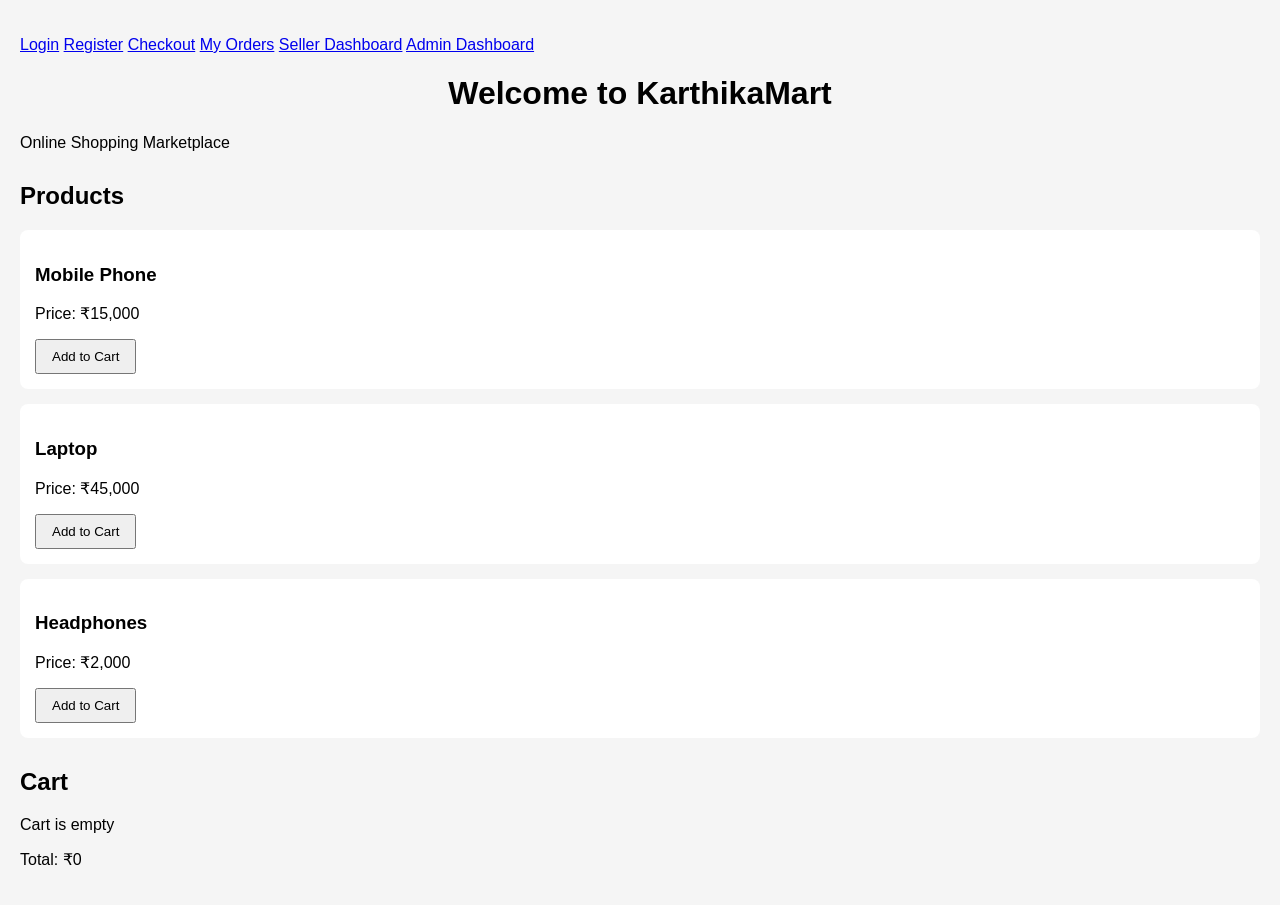
==== webapp/index.html @ f334e0b1 "Initial KarthikaMart Project" ====
<!DOCTYPE html>
<html>
<head>
    <title>KarthikaMart</title>
    <link rel="stylesheet" href="style.css">
</head>

<body>

    <p>
        <a href="login.html">Login</a>
        <a href="register.html">Register</a>
        <a href="checkout.html">Checkout</a>
        <a href="orders.html">My Orders</a>
        <a href="seller.html">Seller Dashboard</a>
        <a href="admin.html">Admin Dashboard</a>
    </p>

    <h1>Welcome to KarthikaMart</h1>
    <p>Online Shopping Marketplace</p>

    <h2>Products</h2>

    <div>
        <h3>Mobile Phone</h3>
        <p>Price: ₹15,000</p>
        <button onclick="addToCart('Mobile Phone', 15000)">
            Add to Cart
        </button>
    </div>

    <div>
        <h3>Laptop</h3>
        <p>Price: ₹45,000</p>
        <button onclick="addToCart('Laptop', 45000)">
            Add to Cart
        </button>
    </div>

    <div>
        <h3>Headphones</h3>
        <p>Price: ₹2,000</p>
        <button onclick="addToCart('Headphones', 2000)">
            Add to Cart
        </button>
    </div>

    <h2>Cart</h2>

    <p id="cart">Cart is empty</p>
    <p id="total">Total: ₹0</p>

    <script>
        let cartItems = [];
        let total = 0;

        function addToCart(product, price) {

            cartItems.push(product);
            total = total + price;

            document.getElementById("cart").innerText =
                "Cart: " + cartItems.join(", ");

            document.getElementById("total").innerText =
                "Total: ₹" + total;
        }
    </script>

</body>
</html>
---- webapp/style.css ----
body {
    font-family: Arial, sans-serif;
    margin: 0;
    padding: 20px;
    background: #f5f5f5;
}

h1 {
    text-align: center;
}

h2 {
    margin-top: 30px;
}

div {
    background: white;
    padding: 15px;
    margin: 15px 0;
    border-radius: 8px;
}

button {
    padding: 8px 15px;
    cursor: pointer;
}
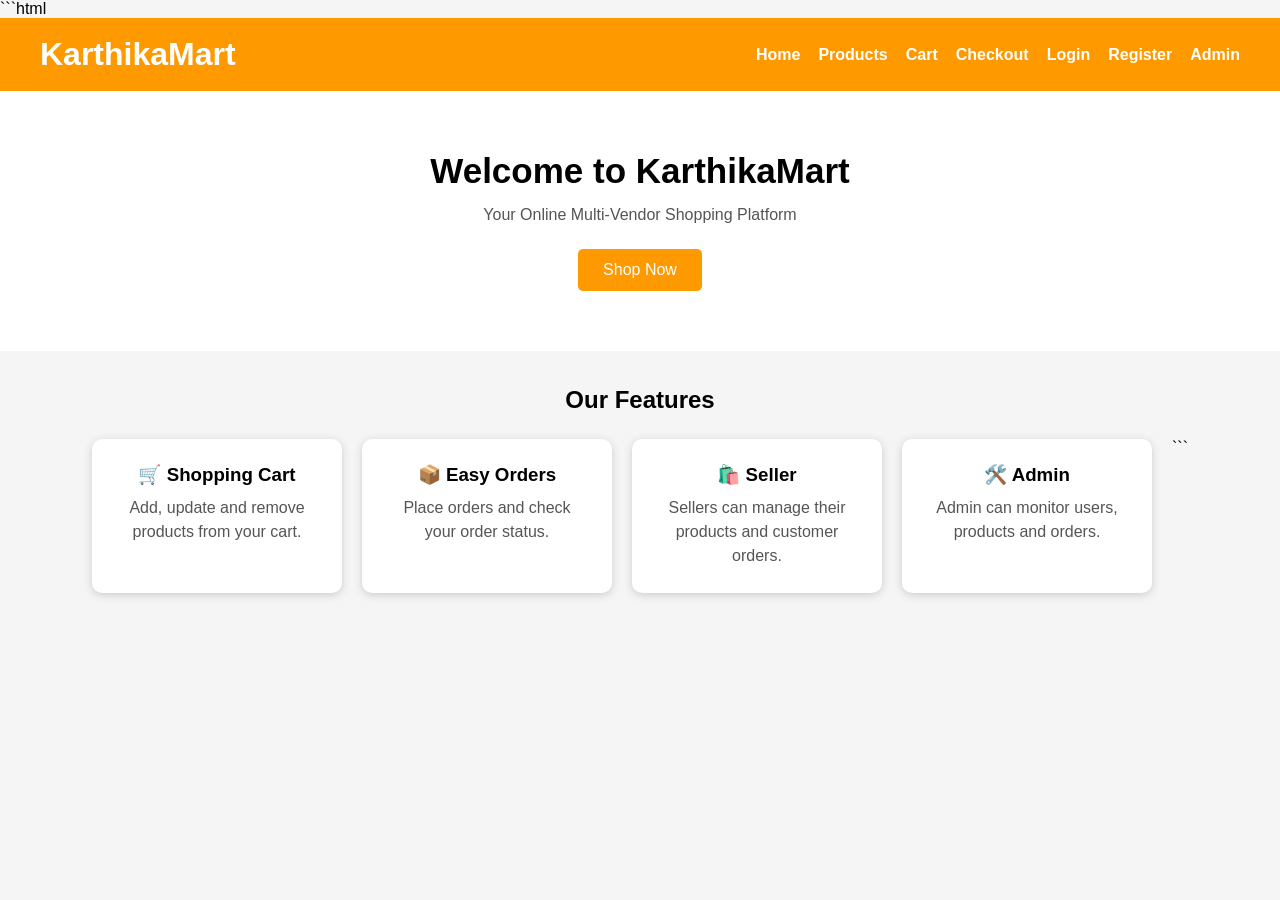
==== commit 462692c4: "Update KarthikaMart source and checkout features" ====
--- a/webapp/index.html
+++ b/webapp/index.html
@@ -1,71 +1,215 @@
+```html
 <!DOCTYPE html>
 <html>
 <head>
+    <meta charset="UTF-8">
+    <meta name="viewport" content="width=device-width, initial-scale=1.0">
+
     <title>KarthikaMart</title>
-    <link rel="stylesheet" href="style.css">
+
+    <style>
+        * {
+            box-sizing: border-box;
+            margin: 0;
+            padding: 0;
+            font-family: Arial, sans-serif;
+        }
+
+        body {
+            background: #f5f5f5;
+        }
+
+        header {
+            background: #ff9900;
+            padding: 18px 40px;
+            display: flex;
+            justify-content: space-between;
+            align-items: center;
+            flex-wrap: wrap;
+        }
+
+        header h1 {
+            color: white;
+        }
+
+        nav {
+            display: flex;
+            flex-wrap: wrap;
+            gap: 18px;
+        }
+
+        nav a {
+            color: white;
+            text-decoration: none;
+            font-weight: bold;
+        }
+
+        nav a:hover {
+            text-decoration: underline;
+        }
+
+        .hero {
+            background: white;
+            padding: 60px 20px;
+            text-align: center;
+        }
+
+        .hero h2 {
+            font-size: 35px;
+            margin-bottom: 15px;
+        }
+
+        .hero p {
+            margin-bottom: 25px;
+            color: #555;
+        }
+
+        .btn {
+            display: inline-block;
+            background: #ff9900;
+            color: white;
+            padding: 12px 25px;
+            border: none;
+            border-radius: 5px;
+            text-decoration: none;
+            cursor: pointer;
+        }
+
+        .btn:hover {
+            background: #e68a00;
+        }
+
+        .section {
+            padding: 35px 20px;
+            text-align: center;
+        }
+
+        .cards {
+            display: flex;
+            justify-content: center;
+            gap: 20px;
+            flex-wrap: wrap;
+            margin-top: 25px;
+        }
+
+        .card {
+            background: white;
+            width: 250px;
+            padding: 25px;
+            border-radius: 10px;
+            box-shadow: 0 2px 8px #ccc;
+        }
+
+        .card h3 {
+            margin-bottom: 10px;
+        }
+
+        .card p {
+            color: #555;
+            line-height: 1.5;
+        }
+
+        .account-section {
+            background: #fff4e0;
+        }
+
+        footer {
+            background: #222;
+            color: white;
+            text-align: center;
+            padding: 20px;
+            margin-top: 20px;
+        }
+
+        @media (max-width: 700px) {
+            header {
+                flex-direction: column;
+                gap: 15px;
+                text-align: center;
+            }
+
+            nav {
+                justify-content: center;
+                gap: 12px;
+            }
+
+            .hero h2 {
+                font-size: 28px;
+            }
+
+            .card {
+                width: 90%;
+                max-width: 300px;
+            }
+        }
+    </style>
 </head>
 
 <body>
 
-    <p>
+<header>
+
+    <h1>KarthikaMart</h1>
+
+    <nav>
+        <a href="index.html">Home</a>
+        <a href="products">Products</a>
+        <a href="viewCart">Cart</a>
+        <a href="checkout.html">Checkout</a>
         <a href="login.html">Login</a>
         <a href="register.html">Register</a>
-        <a href="checkout.html">Checkout</a>
-        <a href="orders.html">My Orders</a>
-        <a href="seller.html">Seller Dashboard</a>
-        <a href="admin.html">Admin Dashboard</a>
+        <a href="admin">Admin</a>
+    </nav>
+
+</header>
+
+
+<section class="hero">
+
+    <h2>Welcome to KarthikaMart</h2>
+
+    <p>
+        Your Online Multi-Vendor Shopping Platform
     </p>
 
-    <h1>Welcome to KarthikaMart</h1>
-    <p>Online Shopping Marketplace</p>
-
-    <h2>Products</h2>
-
-    <div>
-        <h3>Mobile Phone</h3>
-        <p>Price: ₹15,000</p>
-        <button onclick="addToCart('Mobile Phone', 15000)">
-            Add to Cart
-        </button>
-    </div>
-
-    <div>
-        <h3>Laptop</h3>
-        <p>Price: ₹45,000</p>
-        <button onclick="addToCart('Laptop', 45000)">
-            Add to Cart
-        </button>
-    </div>
-
-    <div>
-        <h3>Headphones</h3>
-        <p>Price: ₹2,000</p>
-        <button onclick="addToCart('Headphones', 2000)">
-            Add to Cart
-        </button>
-    </div>
-
-    <h2>Cart</h2>
-
-    <p id="cart">Cart is empty</p>
-    <p id="total">Total: ₹0</p>
-
-    <script>
-        let cartItems = [];
-        let total = 0;
-
-        function addToCart(product, price) {
-
-            cartItems.push(product);
-            total = total + price;
-
-            document.getElementById("cart").innerText =
-                "Cart: " + cartItems.join(", ");
-
-            document.getElementById("total").innerText =
-                "Total: ₹" + total;
-        }
-    </script>
-
-</body>
-</html>+    <a href="products" class="btn">
+        Shop Now
+    </a>
+
+</section>
+
+
+<section class="section">
+
+    <h2>Our Features</h2>
+
+    <div class="cards">
+
+        <div class="card">
+            <h3>🛒 Shopping Cart</h3>
+            <p>
+                Add, update and remove products from your cart.
+            </p>
+        </div>
+
+        <div class="card">
+            <h3>📦 Easy Orders</h3>
+            <p>
+                Place orders and check your order status.
+            </p>
+        </div>
+
+        <div class="card">
+            <h3>🛍️ Seller</h3>
+            <p>
+                Sellers can manage their products and customer orders.
+            </p>
+        </div>
+
+        <div class="card">
+            <h3>🛠️ Admin</h3>
+            <p>
+                Admin can monitor users, products and orders.
+            </p>
+        </div>
+```
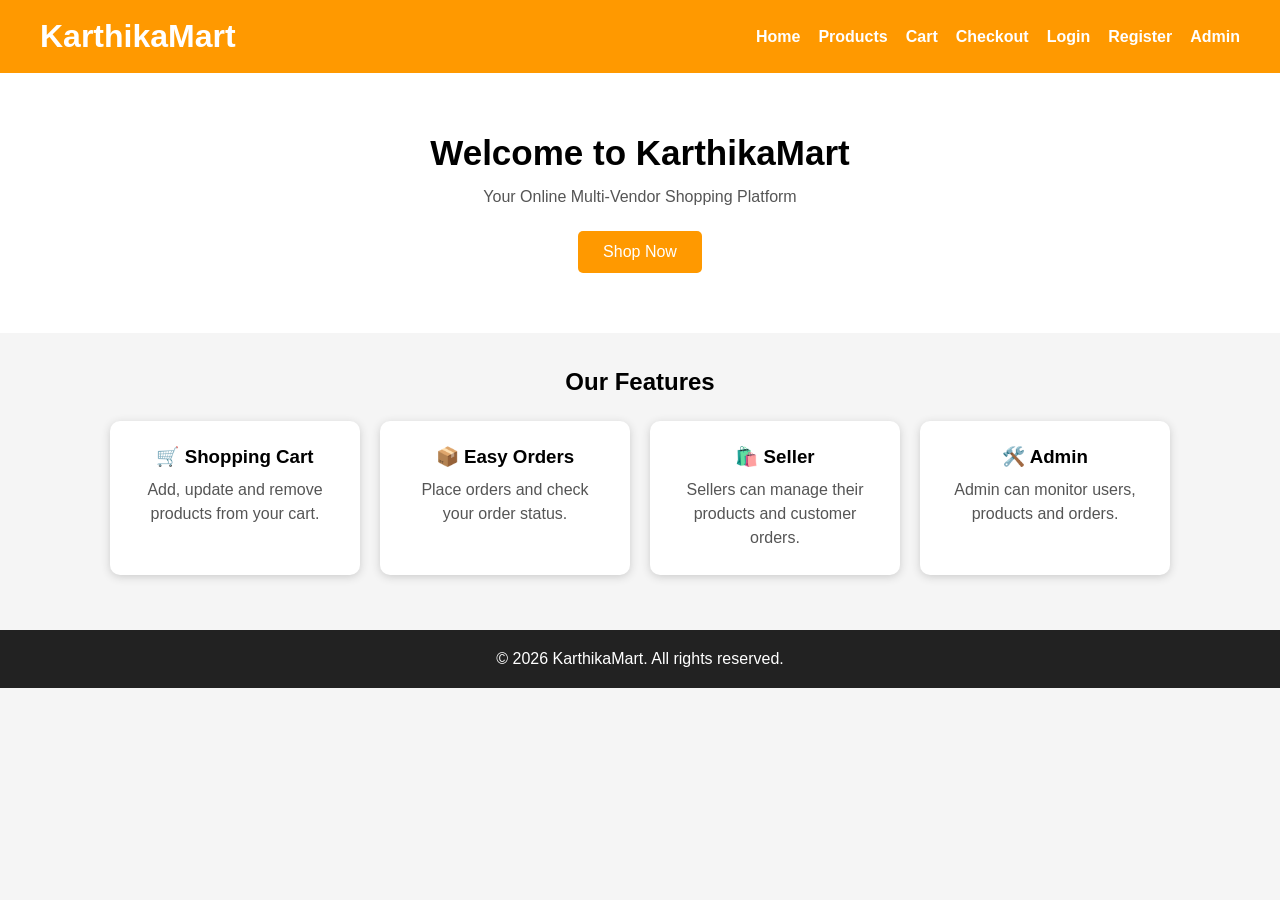
==== commit 579ff4ab: "Fix homepage HTML formatting" ====
--- a/webapp/index.html
+++ b/webapp/index.html
@@ -1,4 +1,3 @@
-```html
 <!DOCTYPE html>
 <html>
 <head>
@@ -212,4 +211,12 @@
                 Admin can monitor users, products and orders.
             </p>
         </div>
-```
+            </div>
+</section>
+
+<footer>
+    <p>© 2026 KarthikaMart. All rights reserved.</p>
+</footer>
+
+</body>
+</html>
